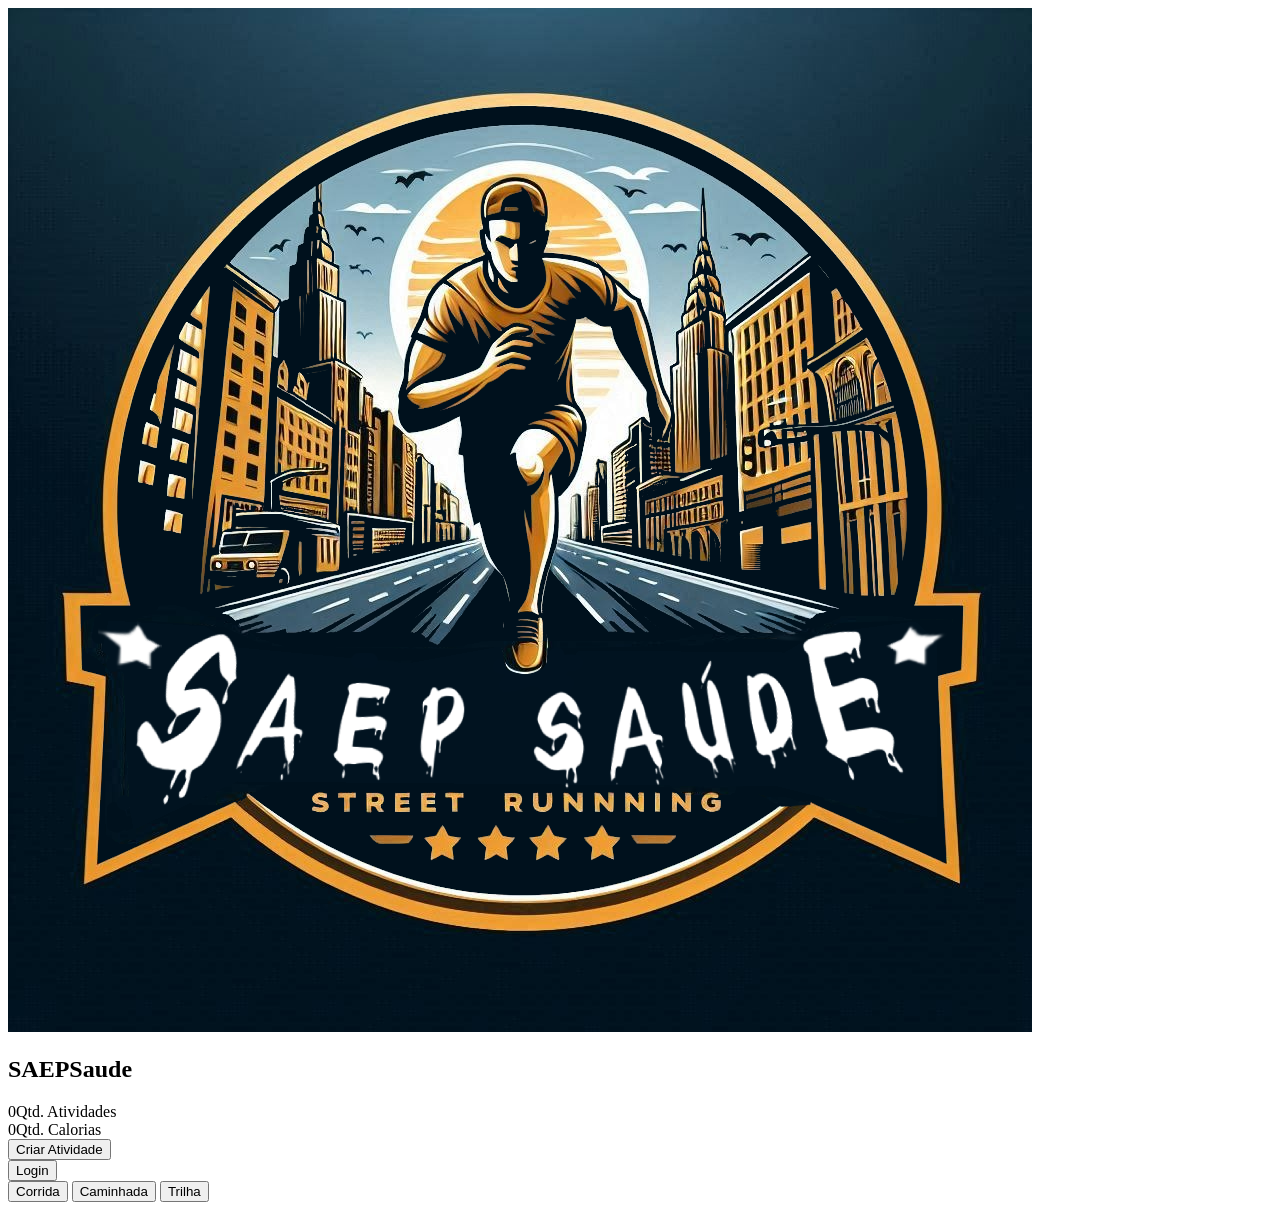
==== src/main/resources/static/index.html @ ab22645b "mensagem" ====
<!DOCTYPE html>
<html lang="pt-BR">
<head>
    <meta charset="UTF-8">
    <meta name = "viewport" content = "width=device-width, initial-sale=1.0">
    <title>SAEPSaude</title>
    <link href="https://fonts.googleapis.com/css2?family=Inter:ital,opsz,wght@0,14..32,100..900;1,14..32,100..900&family=Outfit:wght@100..900&family=Roboto:ital,wght@0,100..900;1,100..900&display=swap" rel="stylesheet">
    <link rel = "stylesheet" href = "css/styles.css">
</head>
<body>
    <div class = "app-container">
        <aside class = "sidebar">
            <div class = "profile-section">
                <img id = "profile-img" src = "assets/logo_saepsaude/SAEPSaude.png" alt = "Profile" class = "profile-image">
                <h2 id = "profile-name">SAEPSaude</h2id></h2>
                <div class = "stats">
                    <div class = "stat-box"><span id = " total-activities" class = "stat-number">0</span><span class = "stat-label">Qtd. Atividades</span></div>
                    <div class = "stat-box"><span id = "total-calories" class = "stat-number">0</span><span class = "stat-label">Qtd. Calorias</span></div>
                </div>
                 <button id="btn-create-activity" class="btn-create">Criar Atividade</button>
            </div>
        </aside>

         <main class="main-content">
            <header class="main-header">
                <button id="btn-auth" class="btn-login">Login</button>
            </header>

             <div class="filters">
                <button class="filter-btn" data-type="corrida">Corrida</button>
                <button class="filter-btn" data-type="caminhada">Caminhada</button>
                <button class="filter-btn" data-type="trilha">Trilha</button>
            </div>
         </main>
    </div>
    <script src = "js/app.js"></script>
</body>
</html>
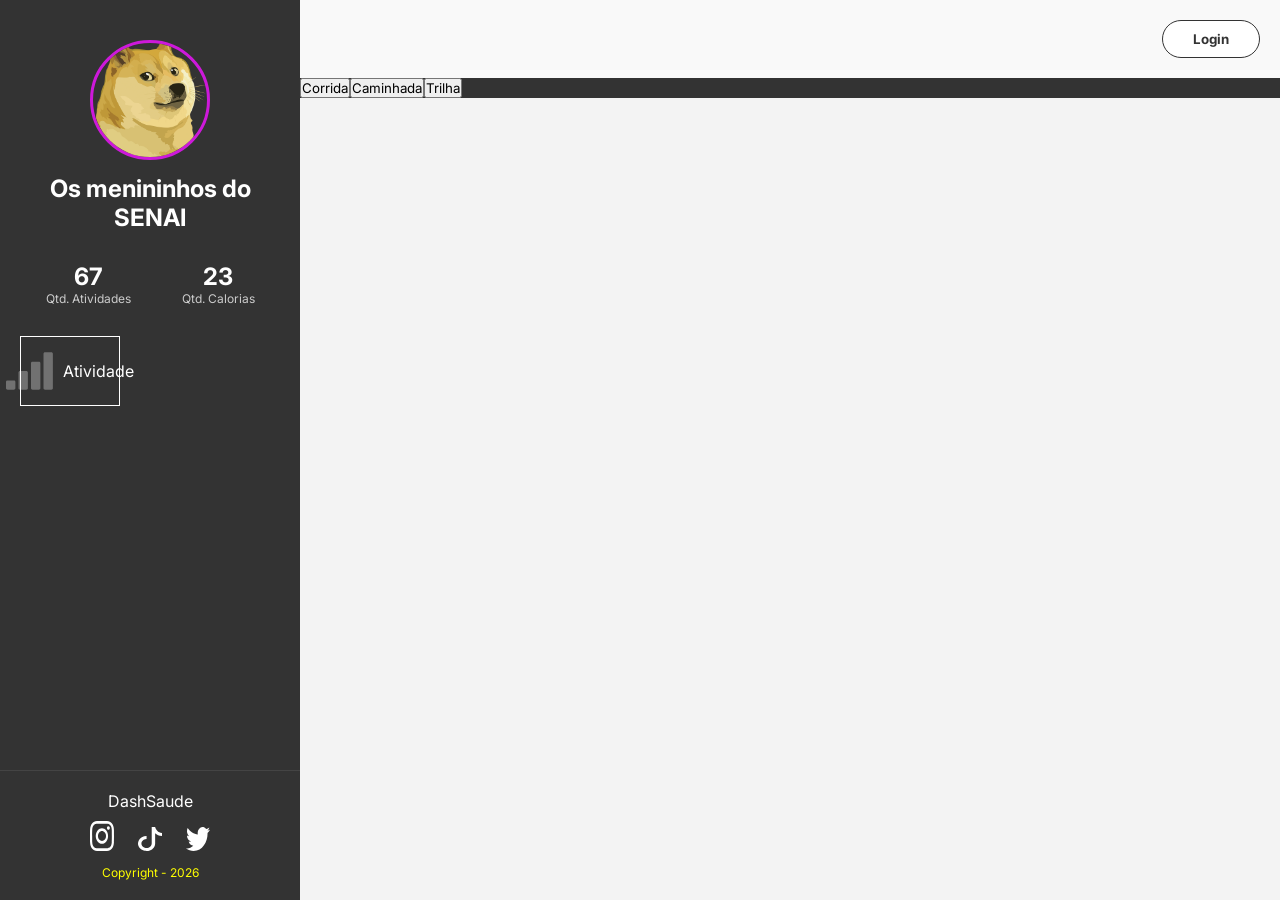
==== commit 6be7ccc2: "mensagem" ====
--- a/src/main/resources/static/index.html
+++ b/src/main/resources/static/index.html
@@ -1,38 +1,65 @@
 <!DOCTYPE html>
 <html lang="pt-BR">
-<head>
-    <meta charset="UTF-8">
-    <meta name = "viewport" content = "width=device-width, initial-sale=1.0">
-    <title>SAEPSaude</title>
-    <link href="https://fonts.googleapis.com/css2?family=Inter:ital,opsz,wght@0,14..32,100..900;1,14..32,100..900&family=Outfit:wght@100..900&family=Roboto:ital,wght@0,100..900;1,100..900&display=swap" rel="stylesheet">
-    <link rel = "stylesheet" href = "css/styles.css">
-</head>
-<body>
-    <div class = "app-container">
-        <aside class = "sidebar">
-            <div class = "profile-section">
-                <img id = "profile-img" src = "assets/logo_saepsaude/SAEPSaude.png" alt = "Profile" class = "profile-image">
-                <h2 id = "profile-name">SAEPSaude</h2id></h2>
-                <div class = "stats">
-                    <div class = "stat-box"><span id = " total-activities" class = "stat-number">0</span><span class = "stat-label">Qtd. Atividades</span></div>
-                    <div class = "stat-box"><span id = "total-calories" class = "stat-number">0</span><span class = "stat-label">Qtd. Calorias</span></div>
-                </div>
-                 <button id="btn-create-activity" class="btn-create">Criar Atividade</button>
+  <head>
+    <meta charset="UTF-8" />
+    <meta name="viewport" content="width=device-width, initial-scale=1.0" />
+    <title>DashSaúde</title>
+    <link
+      href="https://fonts.googleapis.com/css2?family=Inter:ital,opsz,wght@0,14..32,100..900;1,14..32,100..900&family=Outfit:wght@100..900&family=Roboto:ital,wght@0,100..900;1,100..900&display=swap"
+      rel="stylesheet"
+    />
+    <link rel="stylesheet" href="styles.css" />
+  </head>
+  <body>
+    <div class="container-app">
+      <aside class="barra-lateral">
+        <div class="secao-perfil">
+          <img
+            id="imagem-perfil"
+            src="assets/imagem-perfil/doge.png"
+            alt="perfil"
+            class="imagem-perfil"
+          />
+          <h2 id="nome-perfil">DashSaúde</h2>
+
+          <div class="estatisticas">
+            <div class="caixa-estatistica">
+              <span id="total-atividades" class="numero-estatistica">0</span>
+              <span class="rotulo-estatistica">Qtd. Atividades</span>
             </div>
-        </aside>
+            <div class="caixa-estatistica">
+              <span id="total-calorias" class="numero-estatistica">0</span>
+              <span class="rotulo-estatistica">Qtd. Calorias</span>
+            </div>
+          </div>
+          <button id="botao-criar-atividade" class="botao-criar" disabled>
+            <img src="assets/progresso/progresso.svg" alt="progress" />Atividade
+          </button>
+        </div>
+        <footer class="rodape-lateral">
+          <p>DashSaude</p>
+          <div class="icones-sociais">
+            <img src="assets/icones-sociais/instagram.svg" />
+            <img src="assets/icones-sociais/tiktok.svg" />
+            <img src="assets/icones-sociais/twitter.svg" />
+          </div>
+          <p class="direitos-autorais">Copyright - 2026</p>
+        </footer>
+      </aside>
 
-         <main class="main-content">
-            <header class="main-header">
-                <button id="btn-auth" class="btn-login">Login</button>
-            </header>
+      <!--Comentário-->
+      <main class="conteudo-principal">
+        <header class="cabecalho-principal">
+          <button id="botao-autentificacao" class="botao-login">Login</button>
+        </header>
 
-             <div class="filters">
-                <button class="filter-btn" data-type="corrida">Corrida</button>
-                <button class="filter-btn" data-type="caminhada">Caminhada</button>
-                <button class="filter-btn" data-type="trilha">Trilha</button>
-            </div>
-         </main>
+        <div class="filtros">
+          <button class="botao-filtro" data-tipo="corrida">Corrida</button>
+          <button class="botao-filtro" data-tipo="caminhada">Caminhada</button>
+          <button class="botao-filtro" data-tipo="trilha">Trilha</button>
+        </div>
+      </main>
     </div>
-    <script src = "js/app.js"></script>
-</body>
-</html>+    <script src="app.js"></script>
+  </body>
+</html>
--- a/src/main/resources/static/styles.css
+++ b/src/main/resources/static/styles.css
@@ -0,0 +1,222 @@
+* {
+  margin: 0;
+  padding: 0;
+  box-sizing: border-box;
+  font-family: "Inter", sans-serif;
+}
+
+body {
+  background-color: #f5f5f5;
+}
+
+.container-app {
+  display: flex;
+  min-height: 100vh;
+}
+
+.barra-lateral {
+  width: 300px;
+  background-color: #333333;
+  color: #ffffff;
+  display: flex;
+  flex-direction: column;
+  justify-content: space-between;
+}
+
+.conteudo-principal {
+  flex: 1;
+  display: flex;
+  flex-direction: column;
+  background-color: #f3f3f3;
+}
+
+.secao-perfil {
+  padding: 40px 20px;
+  text-align: center;
+}
+
+.imagem-perfil {
+  width: 120px;
+  height: 120px;
+  border-radius: 50%;
+  margin-bottom: 10px;
+  object-fit: cover;
+  border: 3px solid #cd19da;
+}
+
+.estatisticas {
+  display: flex;
+  justify-content: space-around;
+  margin: 30px 0;
+}
+
+.caixa-estatistica {
+  display: flex;
+  flex-direction: column;
+}
+
+.numero-estatistica {
+  font-size: 24px;
+  font-weight: bold;
+}
+
+.rotulo-estatistica {
+  font-size: 12px;
+  color: #cccccc;
+}
+
+.botao-criar {
+  background: transparent;
+  border: 1px solid #ffffff;
+  color: #ffffff;
+  cursor: pointer;
+  align-items: center;
+  font-size: 16px;
+  display: flex;
+  justify-content: center;
+  width: 100px;
+  padding: 15px;
+  gap: 10px;
+  transition: 0.3s;
+}
+
+.botao-criar:hover:not(:disabled) {
+  background-color: aqua;
+  border-color: #cd19da;
+}
+
+.botao-criar:disabled {
+  opacity: 0.5;
+  cursor: not-allowed;
+}
+
+.rodape-lateral {
+  text-align: center;
+  padding: 20px;
+  border-top: 1px solid #444;
+}
+
+.icones-sociais {
+  margin: 10px 0;
+}
+
+.icones-sociais img {
+  margin: 0 10px;
+  width: 24px;
+  cursor: pointer;
+}
+
+.direitos-autorais {
+  font-size: 12px;
+  color: #ffff00;
+}
+
+.cabecalho-principal {
+  display: flex;
+  justify-content: flex-end;
+  padding: 20px;
+  background-color: #f9f9f9;
+}
+
+.botao-login {
+  padding: 10px 30px;
+  background-color: #ffffff;
+  color: #333333;
+  border: 1px solid #333333;
+  cursor: pointer;
+  font-weight: bold;
+  border-radius: 40px;
+}
+
+.filtros {
+  display: flex;
+  background-color: #333333;
+}
+
+.batao-filtro {
+  flex: 1;
+  padding: 15px;
+  background: none;
+  border: none;
+  color: #ffffff;
+  cursor: pointer;
+  font-size: 16px;
+  border-right: 1px solid #444;
+}
+
+.botao-filtro:lest-child {
+  border-right: none;
+}
+
+.botao-filtro.ativo,
+.botao-filtro:hover {
+  background-color: darksalmon;
+}
+
+.modal-overlay {
+  position: fixed;
+  top: 0;
+  left: 0;
+  width: 100%;
+  height: 100%;
+  background-color: #ffffff;
+  display: flex;
+  justify-content: center;
+  align-items: center;
+  z-index: 1000;
+}
+
+.modal-conteudo {
+  background-color: #ffffff;
+  border-radius: 8px;
+  position: relative;
+}
+
+.fechar-modal {
+  position: absolute;
+  top: 12px;
+  right: 16px;
+  font-size: 20px;
+  cursor: pointer;
+  color: #666666;
+}
+
+.modal-conteudo label {
+  display: block;
+  margin-top: 12px;
+  margin-bottom: 4px;
+  font-weight: bold;
+  color: #333333;
+}
+
+.modal-conteudo input {
+  width: 100%;
+  padding: 10px;
+  border: 1px solid #cccccc;
+  border-radius: 4px;
+  font-size: 14px;
+  outline: none;
+}
+
+.botoes-modal {
+  display: flex;
+  gap: 10px;
+  justify-content: flex-end;
+  margin-top: 20px;
+}
+
+.botoes-modal button {
+  padding: 10px 24px;
+  border-radius: 4px;
+  cursor: pointer;
+  font-size: 14px;
+  font-weight: bold;
+}
+
+.erro-msg {
+  color: #ff0000;
+  font-size: 12px;
+  display: block;
+  margin-top: 2px;
+  min-height: 16px;
+}
